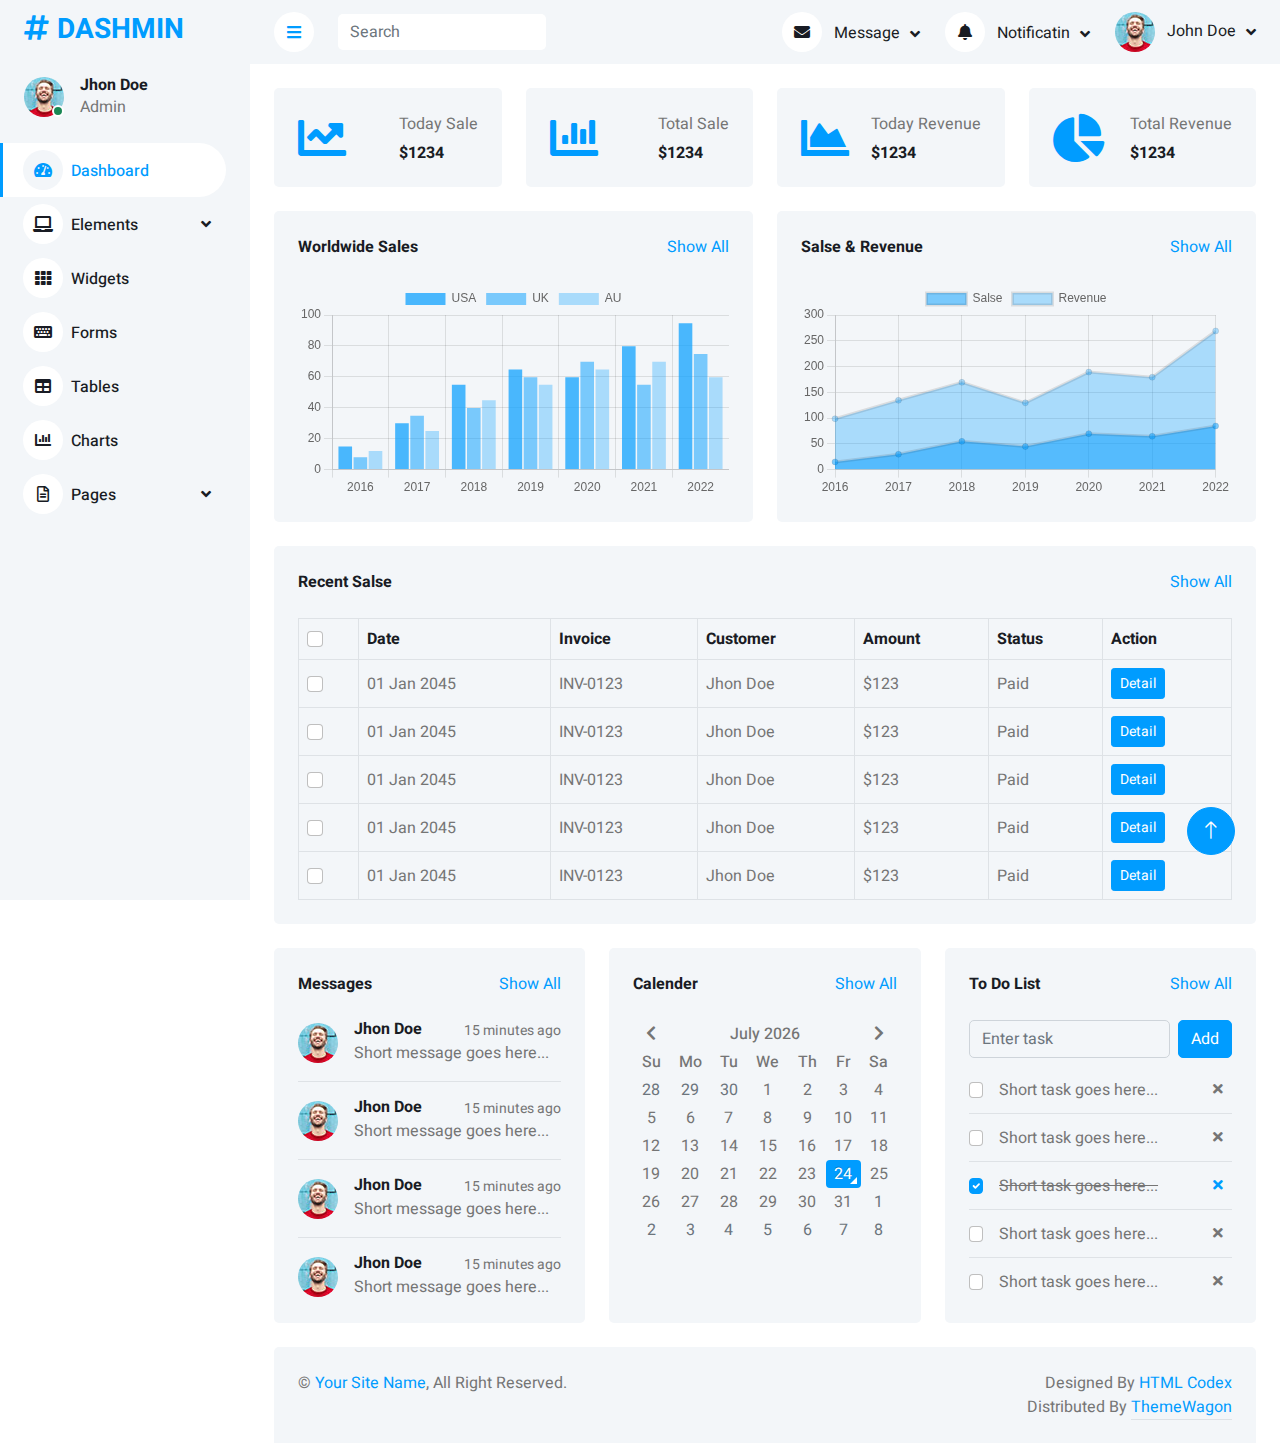
==== index.html @ 6b37a665 "fisrt Commit" ====
<!DOCTYPE html>
<html lang="en">

<head>
    <meta charset="utf-8">
    <title>DASHMIN - Bootstrap Admin Template</title>
    <meta content="width=device-width, initial-scale=1.0" name="viewport">
    <meta content="" name="keywords">
    <meta content="" name="description">

    <!-- Favicon -->
    <link href="img/favicon.ico" rel="icon">

    <!-- Google Web Fonts -->
    <link rel="preconnect" href="https://fonts.googleapis.com">
    <link rel="preconnect" href="https://fonts.gstatic.com" crossorigin>
    <link href="https://fonts.googleapis.com/css2?family=Heebo:wght@400;500;600;700&display=swap" rel="stylesheet">
    
    <!-- Icon Font Stylesheet -->
    <link href="https://cdnjs.cloudflare.com/ajax/libs/font-awesome/5.10.0/css/all.min.css" rel="stylesheet">
    <link href="https://cdn.jsdelivr.net/npm/bootstrap-icons@1.4.1/font/bootstrap-icons.css" rel="stylesheet">

    <!-- Libraries Stylesheet -->
    <link href="lib/owlcarousel/assets/owl.carousel.min.css" rel="stylesheet">
    <link href="lib/tempusdominus/css/tempusdominus-bootstrap-4.min.css" rel="stylesheet" />

    <!-- Customized Bootstrap Stylesheet -->
    <link href="css/bootstrap.min.css" rel="stylesheet">

    <!-- Template Stylesheet -->
    <link href="css/style.css" rel="stylesheet">
</head>

<body>
    <div class="container-xxl position-relative bg-white d-flex p-0">
        <!-- Spinner Start -->
        <div id="spinner" class="show bg-white position-fixed translate-middle w-100 vh-100 top-50 start-50 d-flex align-items-center justify-content-center">
            <div class="spinner-border text-primary" style="width: 3rem; height: 3rem;" role="status">
                <span class="sr-only">Loading...</span>
            </div>
        </div>
        <!-- Spinner End -->


        <!-- Sidebar Start -->
        <div class="sidebar pe-4 pb-3">
            <nav class="navbar bg-light navbar-light">
                <a href="index.html" class="navbar-brand mx-4 mb-3">
                    <h3 class="text-primary"><i class="fa fa-hashtag me-2"></i>DASHMIN</h3>
                </a>
                <div class="d-flex align-items-center ms-4 mb-4">
                    <div class="position-relative">
                        <img class="rounded-circle" src="img/user.jpg" alt="" style="width: 40px; height: 40px;">
                        <div class="bg-success rounded-circle border border-2 border-white position-absolute end-0 bottom-0 p-1"></div>
                    </div>
                    <div class="ms-3">
                        <h6 class="mb-0">Jhon Doe</h6>
                        <span>Admin</span>
                    </div>
                </div>
                <div class="navbar-nav w-100">
                    <a href="index.html" class="nav-item nav-link active"><i class="fa fa-tachometer-alt me-2"></i>Dashboard</a>
                    <div class="nav-item dropdown">
                        <a href="#" class="nav-link dropdown-toggle" data-bs-toggle="dropdown"><i class="fa fa-laptop me-2"></i>Elements</a>
                        <div class="dropdown-menu bg-transparent border-0">
                            <a href="button.html" class="dropdown-item">Buttons</a>
                            <a href="typography.html" class="dropdown-item">Typography</a>
                            <a href="element.html" class="dropdown-item">Other Elements</a>
                        </div>
                    </div>
                    <a href="widget.html" class="nav-item nav-link"><i class="fa fa-th me-2"></i>Widgets</a>
                    <a href="form.html" class="nav-item nav-link"><i class="fa fa-keyboard me-2"></i>Forms</a>
                    <a href="table.html" class="nav-item nav-link"><i class="fa fa-table me-2"></i>Tables</a>
                    <a href="chart.html" class="nav-item nav-link"><i class="fa fa-chart-bar me-2"></i>Charts</a>
                    <div class="nav-item dropdown">
                        <a href="#" class="nav-link dropdown-toggle" data-bs-toggle="dropdown"><i class="far fa-file-alt me-2"></i>Pages</a>
                        <div class="dropdown-menu bg-transparent border-0">
                            <a href="signin.html" class="dropdown-item">Sign In</a>
                            <a href="signup.html" class="dropdown-item">Sign Up</a>
                            <a href="404.html" class="dropdown-item">404 Error</a>
                            <a href="blank.html" class="dropdown-item">Blank Page</a>
                        </div>
                    </div>
                </div>
            </nav>
        </div>
        <!-- Sidebar End -->


        <!-- Content Start -->
        <div class="content">
            <!-- Navbar Start -->
            <nav class="navbar navbar-expand bg-light navbar-light sticky-top px-4 py-0">
                <a href="index.html" class="navbar-brand d-flex d-lg-none me-4">
                    <h2 class="text-primary mb-0"><i class="fa fa-hashtag"></i></h2>
                </a>
                <a href="#" class="sidebar-toggler flex-shrink-0">
                    <i class="fa fa-bars"></i>
                </a>
                <form class="d-none d-md-flex ms-4">
                    <input class="form-control border-0" type="search" placeholder="Search">
                </form>
                <div class="navbar-nav align-items-center ms-auto">
                    <div class="nav-item dropdown">
                        <a href="#" class="nav-link dropdown-toggle" data-bs-toggle="dropdown">
                            <i class="fa fa-envelope me-lg-2"></i>
                            <span class="d-none d-lg-inline-flex">Message</span>
                        </a>
                        <div class="dropdown-menu dropdown-menu-end bg-light border-0 rounded-0 rounded-bottom m-0">
                            <a href="#" class="dropdown-item">
                                <div class="d-flex align-items-center">
                                    <img class="rounded-circle" src="img/user.jpg" alt="" style="width: 40px; height: 40px;">
                                    <div class="ms-2">
                                        <h6 class="fw-normal mb-0">Jhon send you a message</h6>
                                        <small>15 minutes ago</small>
                                    </div>
                                </div>
                            </a>
                            <hr class="dropdown-divider">
                            <a href="#" class="dropdown-item">
                                <div class="d-flex align-items-center">
                                    <img class="rounded-circle" src="img/user.jpg" alt="" style="width: 40px; height: 40px;">
                                    <div class="ms-2">
                                        <h6 class="fw-normal mb-0">Jhon send you a message</h6>
                                        <small>15 minutes ago</small>
                                    </div>
                                </div>
                            </a>
                            <hr class="dropdown-divider">
                            <a href="#" class="dropdown-item">
                                <div class="d-flex align-items-center">
                                    <img class="rounded-circle" src="img/user.jpg" alt="" style="width: 40px; height: 40px;">
                                    <div class="ms-2">
                                        <h6 class="fw-normal mb-0">Jhon send you a message</h6>
                                        <small>15 minutes ago</small>
                                    </div>
                                </div>
                            </a>
                            <hr class="dropdown-divider">
                            <a href="#" class="dropdown-item text-center">See all message</a>
                        </div>
                    </div>
                    <div class="nav-item dropdown">
                        <a href="#" class="nav-link dropdown-toggle" data-bs-toggle="dropdown">
                            <i class="fa fa-bell me-lg-2"></i>
                            <span class="d-none d-lg-inline-flex">Notificatin</span>
                        </a>
                        <div class="dropdown-menu dropdown-menu-end bg-light border-0 rounded-0 rounded-bottom m-0">
                            <a href="#" class="dropdown-item">
                                <h6 class="fw-normal mb-0">Profile updated</h6>
                                <small>15 minutes ago</small>
                            </a>
                            <hr class="dropdown-divider">
                            <a href="#" class="dropdown-item">
                                <h6 class="fw-normal mb-0">New user added</h6>
                                <small>15 minutes ago</small>
                            </a>
                            <hr class="dropdown-divider">
                            <a href="#" class="dropdown-item">
                                <h6 class="fw-normal mb-0">Password changed</h6>
                                <small>15 minutes ago</small>
                            </a>
                            <hr class="dropdown-divider">
                            <a href="#" class="dropdown-item text-center">See all notifications</a>
                        </div>
                    </div>
                    <div class="nav-item dropdown">
                        <a href="#" class="nav-link dropdown-toggle" data-bs-toggle="dropdown">
                            <img class="rounded-circle me-lg-2" src="img/user.jpg" alt="" style="width: 40px; height: 40px;">
                            <span class="d-none d-lg-inline-flex">John Doe</span>
                        </a>
                        <div class="dropdown-menu dropdown-menu-end bg-light border-0 rounded-0 rounded-bottom m-0">
                            <a href="#" class="dropdown-item">My Profile</a>
                            <a href="#" class="dropdown-item">Settings</a>
                            <a href="#" class="dropdown-item">Log Out</a>
                        </div>
                    </div>
                </div>
            </nav>
            <!-- Navbar End -->


            <!-- Sale & Revenue Start -->
            <div class="container-fluid pt-4 px-4">
                <div class="row g-4">
                    <div class="col-sm-6 col-xl-3">
                        <div class="bg-light rounded d-flex align-items-center justify-content-between p-4">
                            <i class="fa fa-chart-line fa-3x text-primary"></i>
                            <div class="ms-3">
                                <p class="mb-2">Today Sale</p>
                                <h6 class="mb-0">$1234</h6>
                            </div>
                        </div>
                    </div>
                    <div class="col-sm-6 col-xl-3">
                        <div class="bg-light rounded d-flex align-items-center justify-content-between p-4">
                            <i class="fa fa-chart-bar fa-3x text-primary"></i>
                            <div class="ms-3">
                                <p class="mb-2">Total Sale</p>
                                <h6 class="mb-0">$1234</h6>
                            </div>
                        </div>
                    </div>
                    <div class="col-sm-6 col-xl-3">
                        <div class="bg-light rounded d-flex align-items-center justify-content-between p-4">
                            <i class="fa fa-chart-area fa-3x text-primary"></i>
                            <div class="ms-3">
                                <p class="mb-2">Today Revenue</p>
                                <h6 class="mb-0">$1234</h6>
                            </div>
                        </div>
                    </div>
                    <div class="col-sm-6 col-xl-3">
                        <div class="bg-light rounded d-flex align-items-center justify-content-between p-4">
                            <i class="fa fa-chart-pie fa-3x text-primary"></i>
                            <div class="ms-3">
                                <p class="mb-2">Total Revenue</p>
                                <h6 class="mb-0">$1234</h6>
                            </div>
                        </div>
                    </div>
                </div>
            </div>
            <!-- Sale & Revenue End -->


            <!-- Sales Chart Start -->
            <div class="container-fluid pt-4 px-4">
                <div class="row g-4">
                    <div class="col-sm-12 col-xl-6">
                        <div class="bg-light text-center rounded p-4">
                            <div class="d-flex align-items-center justify-content-between mb-4">
                                <h6 class="mb-0">Worldwide Sales</h6>
                                <a href="">Show All</a>
                            </div>
                            <canvas id="worldwide-sales"></canvas>
                        </div>
                    </div>
                    <div class="col-sm-12 col-xl-6">
                        <div class="bg-light text-center rounded p-4">
                            <div class="d-flex align-items-center justify-content-between mb-4">
                                <h6 class="mb-0">Salse & Revenue</h6>
                                <a href="">Show All</a>
                            </div>
                            <canvas id="salse-revenue"></canvas>
                        </div>
                    </div>
                </div>
            </div>
            <!-- Sales Chart End -->


            <!-- Recent Sales Start -->
            <div class="container-fluid pt-4 px-4">
                <div class="bg-light text-center rounded p-4">
                    <div class="d-flex align-items-center justify-content-between mb-4">
                        <h6 class="mb-0">Recent Salse</h6>
                        <a href="">Show All</a>
                    </div>
                    <div class="table-responsive">
                        <table class="table text-start align-middle table-bordered table-hover mb-0">
                            <thead>
                                <tr class="text-dark">
                                    <th scope="col"><input class="form-check-input" type="checkbox"></th>
                                    <th scope="col">Date</th>
                                    <th scope="col">Invoice</th>
                                    <th scope="col">Customer</th>
                                    <th scope="col">Amount</th>
                                    <th scope="col">Status</th>
                                    <th scope="col">Action</th>
                                </tr>
                            </thead>
                            <tbody>
                                <tr>
                                    <td><input class="form-check-input" type="checkbox"></td>
                                    <td>01 Jan 2045</td>
                                    <td>INV-0123</td>
                                    <td>Jhon Doe</td>
                                    <td>$123</td>
                                    <td>Paid</td>
                                    <td><a class="btn btn-sm btn-primary" href="">Detail</a></td>
                                </tr>
                                <tr>
                                    <td><input class="form-check-input" type="checkbox"></td>
                                    <td>01 Jan 2045</td>
                                    <td>INV-0123</td>
                                    <td>Jhon Doe</td>
                                    <td>$123</td>
                                    <td>Paid</td>
                                    <td><a class="btn btn-sm btn-primary" href="">Detail</a></td>
                                </tr>
                                <tr>
                                    <td><input class="form-check-input" type="checkbox"></td>
                                    <td>01 Jan 2045</td>
                                    <td>INV-0123</td>
                                    <td>Jhon Doe</td>
                                    <td>$123</td>
                                    <td>Paid</td>
                                    <td><a class="btn btn-sm btn-primary" href="">Detail</a></td>
                                </tr>
                                <tr>
                                    <td><input class="form-check-input" type="checkbox"></td>
                                    <td>01 Jan 2045</td>
                                    <td>INV-0123</td>
                                    <td>Jhon Doe</td>
                                    <td>$123</td>
                                    <td>Paid</td>
                                    <td><a class="btn btn-sm btn-primary" href="">Detail</a></td>
                                </tr>
                                <tr>
                                    <td><input class="form-check-input" type="checkbox"></td>
                                    <td>01 Jan 2045</td>
                                    <td>INV-0123</td>
                                    <td>Jhon Doe</td>
                                    <td>$123</td>
                                    <td>Paid</td>
                                    <td><a class="btn btn-sm btn-primary" href="">Detail</a></td>
                                </tr>
                            </tbody>
                        </table>
                    </div>
                </div>
            </div>
            <!-- Recent Sales End -->


            <!-- Widgets Start -->
            <div class="container-fluid pt-4 px-4">
                <div class="row g-4">
                    <div class="col-sm-12 col-md-6 col-xl-4">
                        <div class="h-100 bg-light rounded p-4">
                            <div class="d-flex align-items-center justify-content-between mb-2">
                                <h6 class="mb-0">Messages</h6>
                                <a href="">Show All</a>
                            </div>
                            <div class="d-flex align-items-center border-bottom py-3">
                                <img class="rounded-circle flex-shrink-0" src="img/user.jpg" alt="" style="width: 40px; height: 40px;">
                                <div class="w-100 ms-3">
                                    <div class="d-flex w-100 justify-content-between">
                                        <h6 class="mb-0">Jhon Doe</h6>
                                        <small>15 minutes ago</small>
                                    </div>
                                    <span>Short message goes here...</span>
                                </div>
                            </div>
                            <div class="d-flex align-items-center border-bottom py-3">
                                <img class="rounded-circle flex-shrink-0" src="img/user.jpg" alt="" style="width: 40px; height: 40px;">
                                <div class="w-100 ms-3">
                                    <div class="d-flex w-100 justify-content-between">
                                        <h6 class="mb-0">Jhon Doe</h6>
                                        <small>15 minutes ago</small>
                                    </div>
                                    <span>Short message goes here...</span>
                                </div>
                            </div>
                            <div class="d-flex align-items-center border-bottom py-3">
                                <img class="rounded-circle flex-shrink-0" src="img/user.jpg" alt="" style="width: 40px; height: 40px;">
                                <div class="w-100 ms-3">
                                    <div class="d-flex w-100 justify-content-between">
                                        <h6 class="mb-0">Jhon Doe</h6>
                                        <small>15 minutes ago</small>
                                    </div>
                                    <span>Short message goes here...</span>
                                </div>
                            </div>
                            <div class="d-flex align-items-center pt-3">
                                <img class="rounded-circle flex-shrink-0" src="img/user.jpg" alt="" style="width: 40px; height: 40px;">
                                <div class="w-100 ms-3">
                                    <div class="d-flex w-100 justify-content-between">
                                        <h6 class="mb-0">Jhon Doe</h6>
                                        <small>15 minutes ago</small>
                                    </div>
                                    <span>Short message goes here...</span>
                                </div>
                            </div>
                        </div>
                    </div>
                    <div class="col-sm-12 col-md-6 col-xl-4">
                        <div class="h-100 bg-light rounded p-4">
                            <div class="d-flex align-items-center justify-content-between mb-4">
                                <h6 class="mb-0">Calender</h6>
                                <a href="">Show All</a>
                            </div>
                            <div id="calender"></div>
                        </div>
                    </div>
                    <div class="col-sm-12 col-md-6 col-xl-4">
                        <div class="h-100 bg-light rounded p-4">
                            <div class="d-flex align-items-center justify-content-between mb-4">
                                <h6 class="mb-0">To Do List</h6>
                                <a href="">Show All</a>
                            </div>
                            <div class="d-flex mb-2">
                                <input class="form-control bg-transparent" type="text" placeholder="Enter task">
                                <button type="button" class="btn btn-primary ms-2">Add</button>
                            </div>
                            <div class="d-flex align-items-center border-bottom py-2">
                                <input class="form-check-input m-0" type="checkbox">
                                <div class="w-100 ms-3">
                                    <div class="d-flex w-100 align-items-center justify-content-between">
                                        <span>Short task goes here...</span>
                                        <button class="btn btn-sm"><i class="fa fa-times"></i></button>
                                    </div>
                                </div>
                            </div>
                            <div class="d-flex align-items-center border-bottom py-2">
                                <input class="form-check-input m-0" type="checkbox">
                                <div class="w-100 ms-3">
                                    <div class="d-flex w-100 align-items-center justify-content-between">
                                        <span>Short task goes here...</span>
                                        <button class="btn btn-sm"><i class="fa fa-times"></i></button>
                                    </div>
                                </div>
                            </div>
                            <div class="d-flex align-items-center border-bottom py-2">
                                <input class="form-check-input m-0" type="checkbox" checked>
                                <div class="w-100 ms-3">
                                    <div class="d-flex w-100 align-items-center justify-content-between">
                                        <span><del>Short task goes here...</del></span>
                                        <button class="btn btn-sm text-primary"><i class="fa fa-times"></i></button>
                                    </div>
                                </div>
                            </div>
                            <div class="d-flex align-items-center border-bottom py-2">
                                <input class="form-check-input m-0" type="checkbox">
                                <div class="w-100 ms-3">
                                    <div class="d-flex w-100 align-items-center justify-content-between">
                                        <span>Short task goes here...</span>
                                        <button class="btn btn-sm"><i class="fa fa-times"></i></button>
                                    </div>
                                </div>
                            </div>
                            <div class="d-flex align-items-center pt-2">
                                <input class="form-check-input m-0" type="checkbox">
                                <div class="w-100 ms-3">
                                    <div class="d-flex w-100 align-items-center justify-content-between">
                                        <span>Short task goes here...</span>
                                        <button class="btn btn-sm"><i class="fa fa-times"></i></button>
                                    </div>
                                </div>
                            </div>
                        </div>
                    </div>
                </div>
            </div>
            <!-- Widgets End -->


            <!-- Footer Start -->
            <div class="container-fluid pt-4 px-4">
                <div class="bg-light rounded-top p-4">
                    <div class="row">
                        <div class="col-12 col-sm-6 text-center text-sm-start">
                            &copy; <a href="#">Your Site Name</a>, All Right Reserved. 
                        </div>
                        <div class="col-12 col-sm-6 text-center text-sm-end">
                            <!--/*** This template is free as long as you keep the footer author’s credit link/attribution link/backlink. If you'd like to use the template without the footer author’s credit link/attribution link/backlink, you can purchase the Credit Removal License from "https://htmlcodex.com/credit-removal". Thank you for your support. ***/-->
                            Designed By <a href="https://htmlcodex.com">HTML Codex</a>
                        </br>
                        Distributed By <a class="border-bottom" href="https://themewagon.com" target="_blank">ThemeWagon</a>
                        </div>
                    </div>
                </div>
            </div>
            <!-- Footer End -->
        </div>
        <!-- Content End -->


        <!-- Back to Top -->
        <a href="#" class="btn btn-lg btn-primary btn-lg-square back-to-top"><i class="bi bi-arrow-up"></i></a>
    </div>

    <!-- JavaScript Libraries -->
    <script src="https://code.jquery.com/jquery-3.4.1.min.js"></script>
    <script src="https://cdn.jsdelivr.net/npm/bootstrap@5.0.0/dist/js/bootstrap.bundle.min.js"></script>
    <script src="lib/chart/chart.min.js"></script>
    <script src="lib/easing/easing.min.js"></script>
    <script src="lib/waypoints/waypoints.min.js"></script>
    <script src="lib/owlcarousel/owl.carousel.min.js"></script>
    <script src="lib/tempusdominus/js/moment.min.js"></script>
    <script src="lib/tempusdominus/js/moment-timezone.min.js"></script>
    <script src="lib/tempusdominus/js/tempusdominus-bootstrap-4.min.js"></script>

    <!-- Template Javascript -->
    <script src="js/main.js"></script>
</body>

</html>
---- css/style.css ----
/********** Template CSS **********/
:root {
    --primary: #009CFF;
    --light: #F3F6F9;
    --dark: #191C24;
}

.back-to-top {
    position: fixed;
    display: none;
    right: 45px;
    bottom: 45px;
    z-index: 99;
}


/*** Spinner ***/
#spinner {
    opacity: 0;
    visibility: hidden;
    transition: opacity .5s ease-out, visibility 0s linear .5s;
    z-index: 99999;
}

#spinner.show {
    transition: opacity .5s ease-out, visibility 0s linear 0s;
    visibility: visible;
    opacity: 1;
}


/*** Button ***/
.btn {
    transition: .5s;
}

.btn.btn-primary {
    color: #FFFFFF;
}

.btn-square {
    width: 38px;
    height: 38px;
}

.btn-sm-square {
    width: 32px;
    height: 32px;
}

.btn-lg-square {
    width: 48px;
    height: 48px;
}

.btn-square,
.btn-sm-square,
.btn-lg-square {
    padding: 0;
    display: inline-flex;
    align-items: center;
    justify-content: center;
    font-weight: normal;
    border-radius: 50px;
}


/*** Layout ***/
.sidebar {
    position: fixed;
    top: 0;
    left: 0;
    bottom: 0;
    width: 250px;
    height: 100vh;
    overflow-y: auto;
    background: var(--light);
    transition: 0.5s;
    z-index: 999;
}

.content {
    margin-left: 250px;
    min-height: 100vh;
    background: #FFFFFF;
    transition: 0.5s;
}

@media (min-width: 992px) {
    .sidebar {
        margin-left: 0;
    }

    .sidebar.open {
        margin-left: -250px;
    }

    .content {
        width: calc(100% - 250px);
    }

    .content.open {
        width: 100%;
        margin-left: 0;
    }
}

@media (max-width: 991.98px) {
    .sidebar {
        margin-left: -250px;
    }

    .sidebar.open {
        margin-left: 0;
    }

    .content {
        width: 100%;
        margin-left: 0;
    }
}


/*** Navbar ***/
.sidebar .navbar .navbar-nav .nav-link {
    padding: 7px 20px;
    color: var(--dark);
    font-weight: 500;
    border-left: 3px solid var(--light);
    border-radius: 0 30px 30px 0;
    outline: none;
}

.sidebar .navbar .navbar-nav .nav-link:hover,
.sidebar .navbar .navbar-nav .nav-link.active {
    color: var(--primary);
    background: #FFFFFF;
    border-color: var(--primary);
}

.sidebar .navbar .navbar-nav .nav-link i {
    width: 40px;
    height: 40px;
    display: inline-flex;
    align-items: center;
    justify-content: center;
    background: #FFFFFF;
    border-radius: 40px;
}

.sidebar .navbar .navbar-nav .nav-link:hover i,
.sidebar .navbar .navbar-nav .nav-link.active i {
    background: var(--light);
}

.sidebar .navbar .dropdown-toggle::after {
    position: absolute;
    top: 15px;
    right: 15px;
    border: none;
    content: "\f107";
    font-family: "Font Awesome 5 Free";
    font-weight: 900;
    transition: .5s;
}

.sidebar .navbar .dropdown-toggle[aria-expanded=true]::after {
    transform: rotate(-180deg);
}

.sidebar .navbar .dropdown-item {
    padding-left: 25px;
    border-radius: 0 30px 30px 0;
}

.content .navbar .navbar-nav .nav-link {
    margin-left: 25px;
    padding: 12px 0;
    color: var(--dark);
    outline: none;
}

.content .navbar .navbar-nav .nav-link:hover,
.content .navbar .navbar-nav .nav-link.active {
    color: var(--primary);
}

.content .navbar .sidebar-toggler,
.content .navbar .navbar-nav .nav-link i {
    width: 40px;
    height: 40px;
    display: inline-flex;
    align-items: center;
    justify-content: center;
    background: #FFFFFF;
    border-radius: 40px;
}

.content .navbar .dropdown-toggle::after {
    margin-left: 6px;
    vertical-align: middle;
    border: none;
    content: "\f107";
    font-family: "Font Awesome 5 Free";
    font-weight: 900;
    transition: .5s;
}

.content .navbar .dropdown-toggle[aria-expanded=true]::after {
    transform: rotate(-180deg);
}

@media (max-width: 575.98px) {
    .content .navbar .navbar-nav .nav-link {
        margin-left: 15px;
    }
}


/*** Date Picker ***/
.bootstrap-datetimepicker-widget.bottom {
    top: auto !important;
}

.bootstrap-datetimepicker-widget .table * {
    border-bottom-width: 0px;
}

.bootstrap-datetimepicker-widget .table th {
    font-weight: 500;
}

.bootstrap-datetimepicker-widget.dropdown-menu {
    padding: 10px;
    border-radius: 2px;
}

.bootstrap-datetimepicker-widget table td.active,
.bootstrap-datetimepicker-widget table td.active:hover {
    background: var(--primary);
}

.bootstrap-datetimepicker-widget table td.today::before {
    border-bottom-color: var(--primary);
}


/*** Testimonial ***/
.progress .progress-bar {
    width: 0px;
    transition: 2s;
}


/*** Testimonial ***/
.testimonial-carousel .owl-dots {
    margin-top: 24px;
    display: flex;
    align-items: flex-end;
    justify-content: center;
}

.testimonial-carousel .owl-dot {
    position: relative;
    display: inline-block;
    margin: 0 5px;
    width: 15px;
    height: 15px;
    border: 5px solid var(--primary);
    border-radius: 15px;
    transition: .5s;
}

.testimonial-carousel .owl-dot.active {
    background: var(--dark);
    border-color: var(--primary);
}
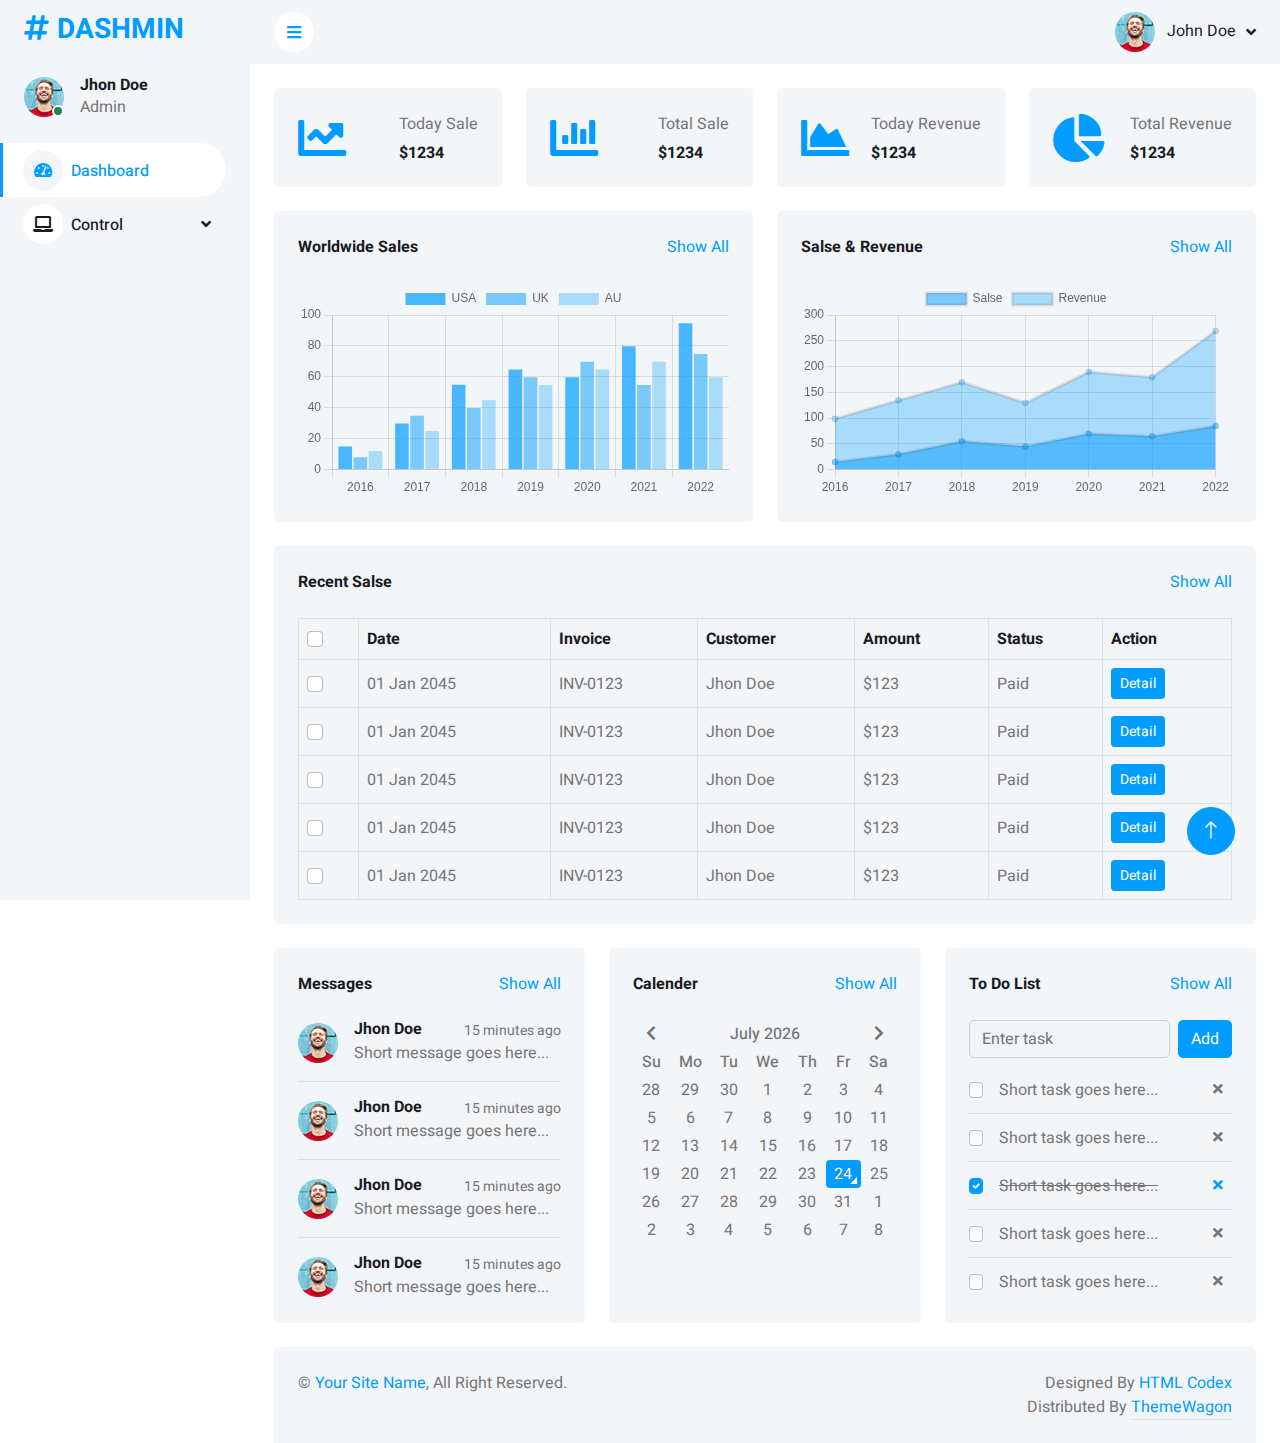
==== commit 24834e23: "Se terminan los cruds y se empieza con los movimientos de equipos y epps" ====
--- a/index.html
+++ b/index.html
@@ -61,24 +61,12 @@
                 <div class="navbar-nav w-100">
                     <a href="index.html" class="nav-item nav-link active"><i class="fa fa-tachometer-alt me-2"></i>Dashboard</a>
                     <div class="nav-item dropdown">
-                        <a href="#" class="nav-link dropdown-toggle" data-bs-toggle="dropdown"><i class="fa fa-laptop me-2"></i>Elements</a>
+                        <a href="#" class="nav-link dropdown-toggle" data-bs-toggle="dropdown"><i class="fa fa-laptop me-2"></i>Control</a>
                         <div class="dropdown-menu bg-transparent border-0">
-                            <a href="button.html" class="dropdown-item">Buttons</a>
-                            <a href="typography.html" class="dropdown-item">Typography</a>
-                            <a href="element.html" class="dropdown-item">Other Elements</a>
-                        </div>
-                    </div>
-                    <a href="widget.html" class="nav-item nav-link"><i class="fa fa-th me-2"></i>Widgets</a>
-                    <a href="form.html" class="nav-item nav-link"><i class="fa fa-keyboard me-2"></i>Forms</a>
-                    <a href="table.html" class="nav-item nav-link"><i class="fa fa-table me-2"></i>Tables</a>
-                    <a href="chart.html" class="nav-item nav-link"><i class="fa fa-chart-bar me-2"></i>Charts</a>
-                    <div class="nav-item dropdown">
-                        <a href="#" class="nav-link dropdown-toggle" data-bs-toggle="dropdown"><i class="far fa-file-alt me-2"></i>Pages</a>
-                        <div class="dropdown-menu bg-transparent border-0">
-                            <a href="signin.html" class="dropdown-item">Sign In</a>
-                            <a href="signup.html" class="dropdown-item">Sign Up</a>
-                            <a href="404.html" class="dropdown-item">404 Error</a>
-                            <a href="blank.html" class="dropdown-item">Blank Page</a>
+                            <a href="epps.html" class="dropdown-item">Epps</a>
+                            <a href="equipos.html" class="dropdown-item">Equipos</a>
+                            <a href="materiales.html" class="dropdown-item">Materiales</a>
+                            <a href="herramientas.html" class="dropdown-item">Herramientas</a>
                         </div>
                     </div>
                 </div>
@@ -97,81 +85,13 @@
                 <a href="#" class="sidebar-toggler flex-shrink-0">
                     <i class="fa fa-bars"></i>
                 </a>
-                <form class="d-none d-md-flex ms-4">
-                    <input class="form-control border-0" type="search" placeholder="Search">
-                </form>
                 <div class="navbar-nav align-items-center ms-auto">
-                    <div class="nav-item dropdown">
-                        <a href="#" class="nav-link dropdown-toggle" data-bs-toggle="dropdown">
-                            <i class="fa fa-envelope me-lg-2"></i>
-                            <span class="d-none d-lg-inline-flex">Message</span>
-                        </a>
-                        <div class="dropdown-menu dropdown-menu-end bg-light border-0 rounded-0 rounded-bottom m-0">
-                            <a href="#" class="dropdown-item">
-                                <div class="d-flex align-items-center">
-                                    <img class="rounded-circle" src="img/user.jpg" alt="" style="width: 40px; height: 40px;">
-                                    <div class="ms-2">
-                                        <h6 class="fw-normal mb-0">Jhon send you a message</h6>
-                                        <small>15 minutes ago</small>
-                                    </div>
-                                </div>
-                            </a>
-                            <hr class="dropdown-divider">
-                            <a href="#" class="dropdown-item">
-                                <div class="d-flex align-items-center">
-                                    <img class="rounded-circle" src="img/user.jpg" alt="" style="width: 40px; height: 40px;">
-                                    <div class="ms-2">
-                                        <h6 class="fw-normal mb-0">Jhon send you a message</h6>
-                                        <small>15 minutes ago</small>
-                                    </div>
-                                </div>
-                            </a>
-                            <hr class="dropdown-divider">
-                            <a href="#" class="dropdown-item">
-                                <div class="d-flex align-items-center">
-                                    <img class="rounded-circle" src="img/user.jpg" alt="" style="width: 40px; height: 40px;">
-                                    <div class="ms-2">
-                                        <h6 class="fw-normal mb-0">Jhon send you a message</h6>
-                                        <small>15 minutes ago</small>
-                                    </div>
-                                </div>
-                            </a>
-                            <hr class="dropdown-divider">
-                            <a href="#" class="dropdown-item text-center">See all message</a>
-                        </div>
-                    </div>
-                    <div class="nav-item dropdown">
-                        <a href="#" class="nav-link dropdown-toggle" data-bs-toggle="dropdown">
-                            <i class="fa fa-bell me-lg-2"></i>
-                            <span class="d-none d-lg-inline-flex">Notificatin</span>
-                        </a>
-                        <div class="dropdown-menu dropdown-menu-end bg-light border-0 rounded-0 rounded-bottom m-0">
-                            <a href="#" class="dropdown-item">
-                                <h6 class="fw-normal mb-0">Profile updated</h6>
-                                <small>15 minutes ago</small>
-                            </a>
-                            <hr class="dropdown-divider">
-                            <a href="#" class="dropdown-item">
-                                <h6 class="fw-normal mb-0">New user added</h6>
-                                <small>15 minutes ago</small>
-                            </a>
-                            <hr class="dropdown-divider">
-                            <a href="#" class="dropdown-item">
-                                <h6 class="fw-normal mb-0">Password changed</h6>
-                                <small>15 minutes ago</small>
-                            </a>
-                            <hr class="dropdown-divider">
-                            <a href="#" class="dropdown-item text-center">See all notifications</a>
-                        </div>
-                    </div>
                     <div class="nav-item dropdown">
                         <a href="#" class="nav-link dropdown-toggle" data-bs-toggle="dropdown">
                             <img class="rounded-circle me-lg-2" src="img/user.jpg" alt="" style="width: 40px; height: 40px;">
                             <span class="d-none d-lg-inline-flex">John Doe</span>
                         </a>
                         <div class="dropdown-menu dropdown-menu-end bg-light border-0 rounded-0 rounded-bottom m-0">
-                            <a href="#" class="dropdown-item">My Profile</a>
-                            <a href="#" class="dropdown-item">Settings</a>
                             <a href="#" class="dropdown-item">Log Out</a>
                         </div>
                     </div>
--- a/css/style.css
+++ b/css/style.css
@@ -274,4 +274,8 @@
 .testimonial-carousel .owl-dot.active {
     background: var(--dark);
     border-color: var(--primary);
+}
+
+.text-right{
+    text-align: right !important;
 }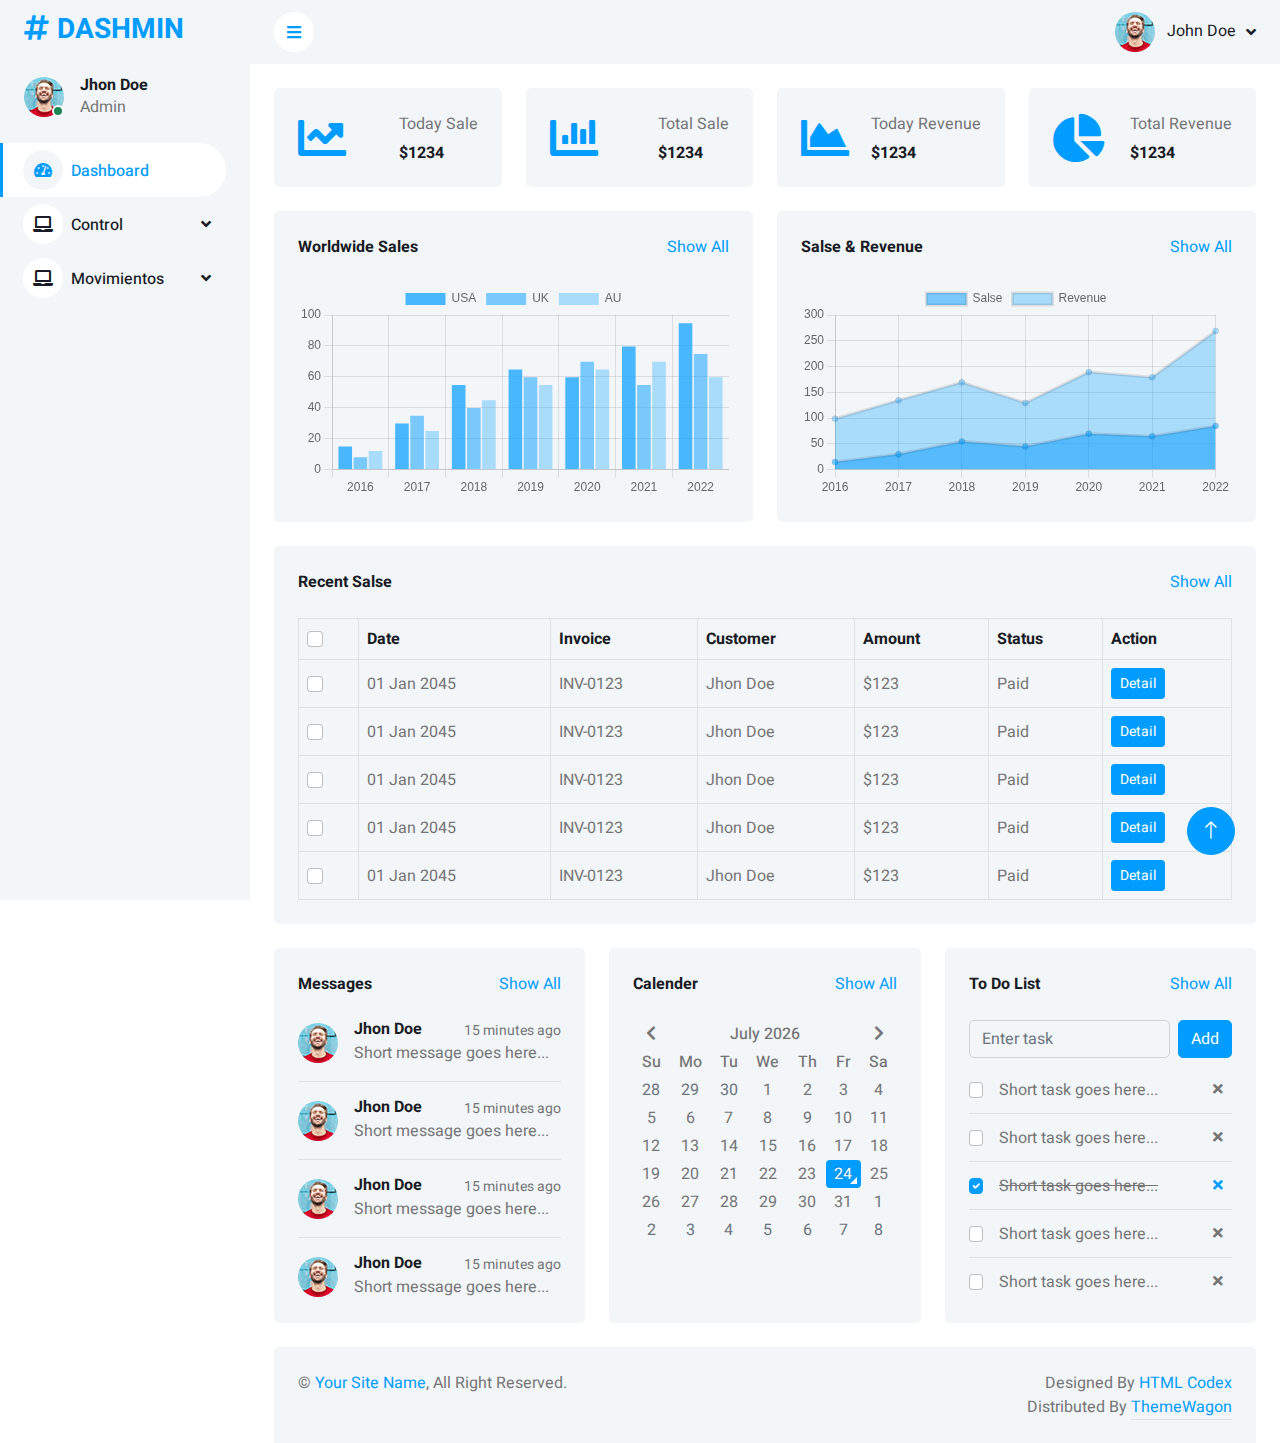
==== commit df9d10e0: "Se termina las paginas de listado de movimientos, se da colores para distinguir los ingresos de las " ====
--- a/index.html
+++ b/index.html
@@ -67,6 +67,16 @@
                             <a href="equipos.html" class="dropdown-item">Equipos</a>
                             <a href="materiales.html" class="dropdown-item">Materiales</a>
                             <a href="herramientas.html" class="dropdown-item">Herramientas</a>
+                        </div>
+                    </div>
+                    <div class="nav-item dropdown">
+                        <a href="#" class="nav-link dropdown-toggle" data-bs-toggle="dropdown"><i
+                                class="fa fa-laptop me-2"></i>Movimientos</a>
+                        <div class="dropdown-menu bg-transparent border-0">
+                            <a href="eppsm.html" class="dropdown-item">Epps</a>
+                            <a href="equiposm.html" class="dropdown-item">Equipos</a>
+                            <a href="materialesm.html" class="dropdown-item">Materiales</a>
+                            <a href="herramientasm.html" class="dropdown-item">Herramientas</a>
                         </div>
                     </div>
                 </div>
